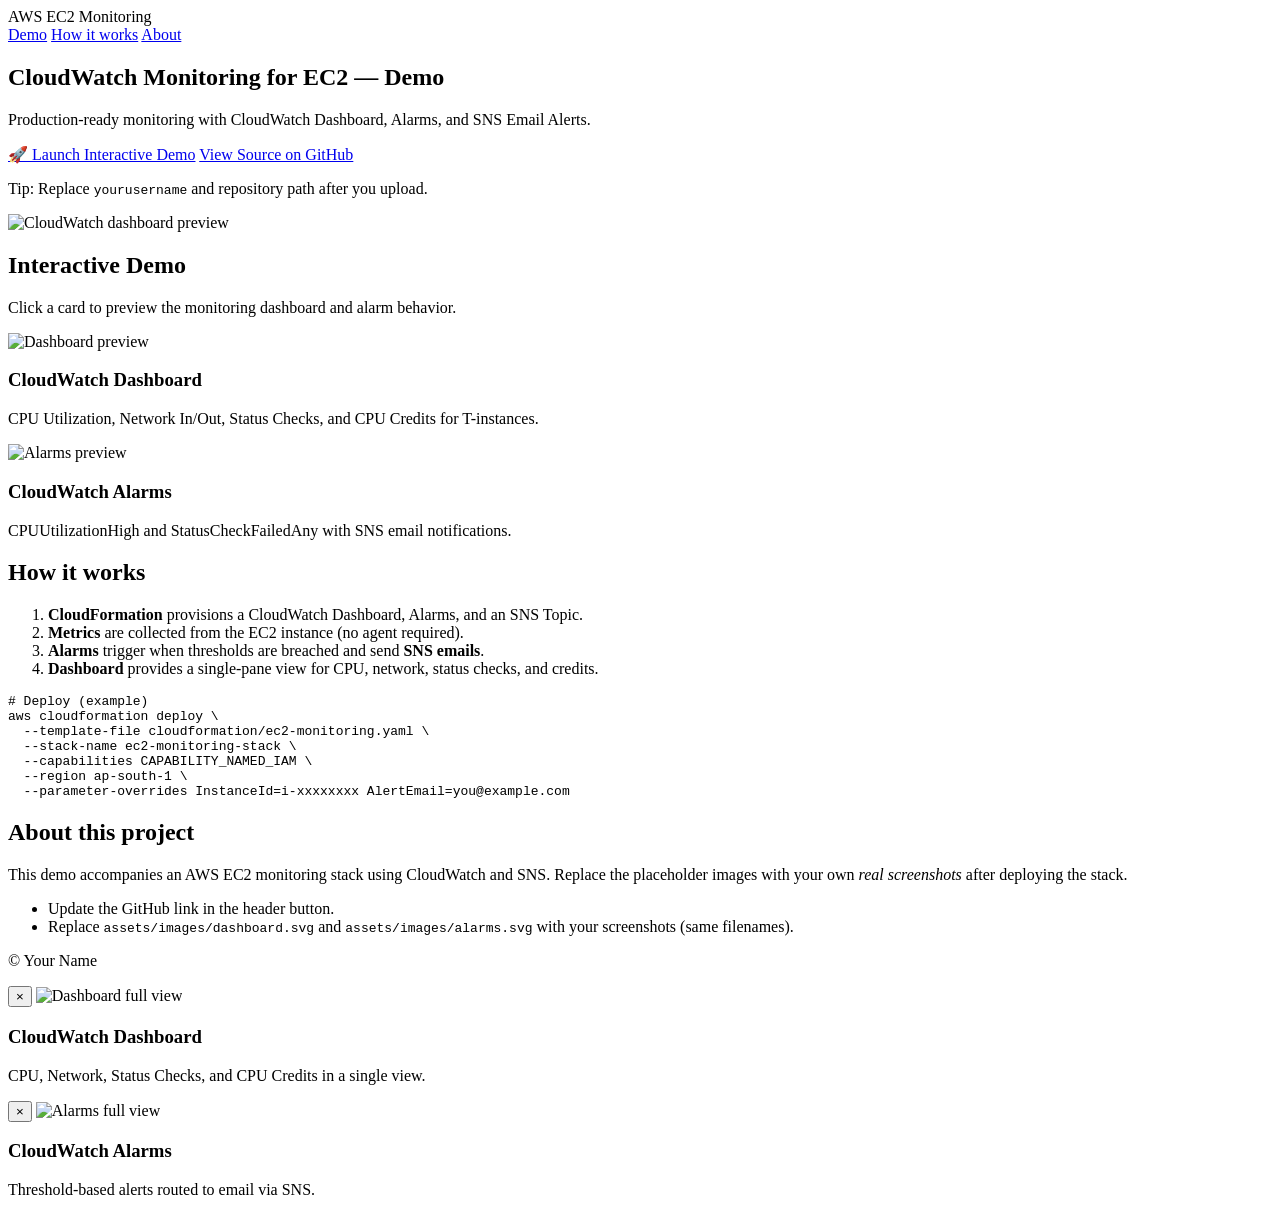
==== index.html @ 0c9a7126 "Add files via upload" ====
<!doctype html>
<html lang="en">
<head>
  <meta charset="utf-8">
  <meta name="viewport" content="width=device-width, initial-scale=1">
  <title>AWS EC2 Server Monitoring — Project Demo</title>
  <meta name="description" content="Demo of an AWS CloudWatch-based EC2 monitoring stack with alarms and dashboard.">
  <link rel="preconnect" href="https://fonts.googleapis.com">
  <link rel="preconnect" href="https://fonts.gstatic.com" crossorigin>
  <link href="https://fonts.googleapis.com/css2?family=Inter:wght@400;500;600;700;800&display=swap" rel="stylesheet">
  <link rel="stylesheet" href="css/styles.css">
</head>
<body>
  <header class="nav">
    <div class="container nav-inner">
      <div class="brand">AWS EC2 Monitoring</div>
      <nav class="links">
        <a href="#demo">Demo</a>
        <a href="#how-it-works">How it works</a>
        <a href="#about">About</a>
      </nav>
    </div>
  </header>

  <section class="hero container">
    <div class="hero-content">
      <h1>CloudWatch Monitoring for EC2 — Demo</h1>
      <p class="subtitle">
        Production-ready monitoring with CloudWatch Dashboard, Alarms, and SNS Email Alerts.
      </p>
      <div class="cta">
        <a class="btn btn-primary" href="#demo">🚀 Launch Interactive Demo</a>
        <a class="btn" href="https://github.com/yourusername/aws-server-monitoring-project" target="_blank" rel="noopener">View Source on GitHub</a>
      </div>
      <p class="note">Tip: Replace <code>yourusername</code> and repository path after you upload.</p>
    </div>
    <div class="hero-image">
      <img src="assets/images/dashboard.svg" alt="CloudWatch dashboard preview">
    </div>
  </section>

  <section id="demo" class="demo container">
    <h2>Interactive Demo</h2>
    <p>Click a card to preview the monitoring dashboard and alarm behavior.</p>
    <div class="grid">
      <div class="card" data-modal="#modal-dashboard">
        <img src="assets/images/dashboard.svg" alt="Dashboard preview">
        <div class="card-body">
          <h3>CloudWatch Dashboard</h3>
          <p>CPU Utilization, Network In/Out, Status Checks, and CPU Credits for T-instances.</p>
        </div>
      </div>
      <div class="card" data-modal="#modal-alarms">
        <img src="assets/images/alarms.svg" alt="Alarms preview">
        <div class="card-body">
          <h3>CloudWatch Alarms</h3>
          <p>CPUUtilizationHigh and StatusCheckFailedAny with SNS email notifications.</p>
        </div>
      </div>
    </div>
  </section>

  <section id="how-it-works" class="how container">
    <h2>How it works</h2>
    <ol>
      <li><strong>CloudFormation</strong> provisions a CloudWatch Dashboard, Alarms, and an SNS Topic.</li>
      <li><strong>Metrics</strong> are collected from the EC2 instance (no agent required).</li>
      <li><strong>Alarms</strong> trigger when thresholds are breached and send <strong>SNS emails</strong>.</li>
      <li><strong>Dashboard</strong> provides a single-pane view for CPU, network, status checks, and credits.</li>
    </ol>
    <div class="code">
<pre><code># Deploy (example)
aws cloudformation deploy \
  --template-file cloudformation/ec2-monitoring.yaml \
  --stack-name ec2-monitoring-stack \
  --capabilities CAPABILITY_NAMED_IAM \
  --region ap-south-1 \
  --parameter-overrides InstanceId=i-xxxxxxxx AlertEmail=you@example.com
</code></pre>
    </div>
  </section>

  <section id="about" class="about container">
    <h2>About this project</h2>
    <p>
      This demo accompanies an AWS EC2 monitoring stack using CloudWatch and SNS. 
      Replace the placeholder images with your own <em>real screenshots</em> after deploying the stack.
    </p>
    <ul>
      <li>Update the GitHub link in the header button.</li>
      <li>Replace <code>assets/images/dashboard.svg</code> and <code>assets/images/alarms.svg</code> with your screenshots (same filenames).</li>
    </ul>
    <p class="footer-note">© <span id="year"></span> Your Name</p>
  </section>

  <!-- Modals -->
  <div class="modal" id="modal-dashboard" aria-hidden="true">
    <div class="modal-dialog">
      <button class="close" data-close>×</button>
      <img src="assets/images/dashboard.svg" alt="Dashboard full view">
      <h3>CloudWatch Dashboard</h3>
      <p>CPU, Network, Status Checks, and CPU Credits in a single view.</p>
    </div>
  </div>

  <div class="modal" id="modal-alarms" aria-hidden="true">
    <div class="modal-dialog">
      <button class="close" data-close>×</button>
      <img src="assets/images/alarms.svg" alt="Alarms full view">
      <h3>CloudWatch Alarms</h3>
      <p>Threshold-based alerts routed to email via SNS.</p>
    </div>
  </div>

  <script src="js/main.js"></script>
</body>
</html>
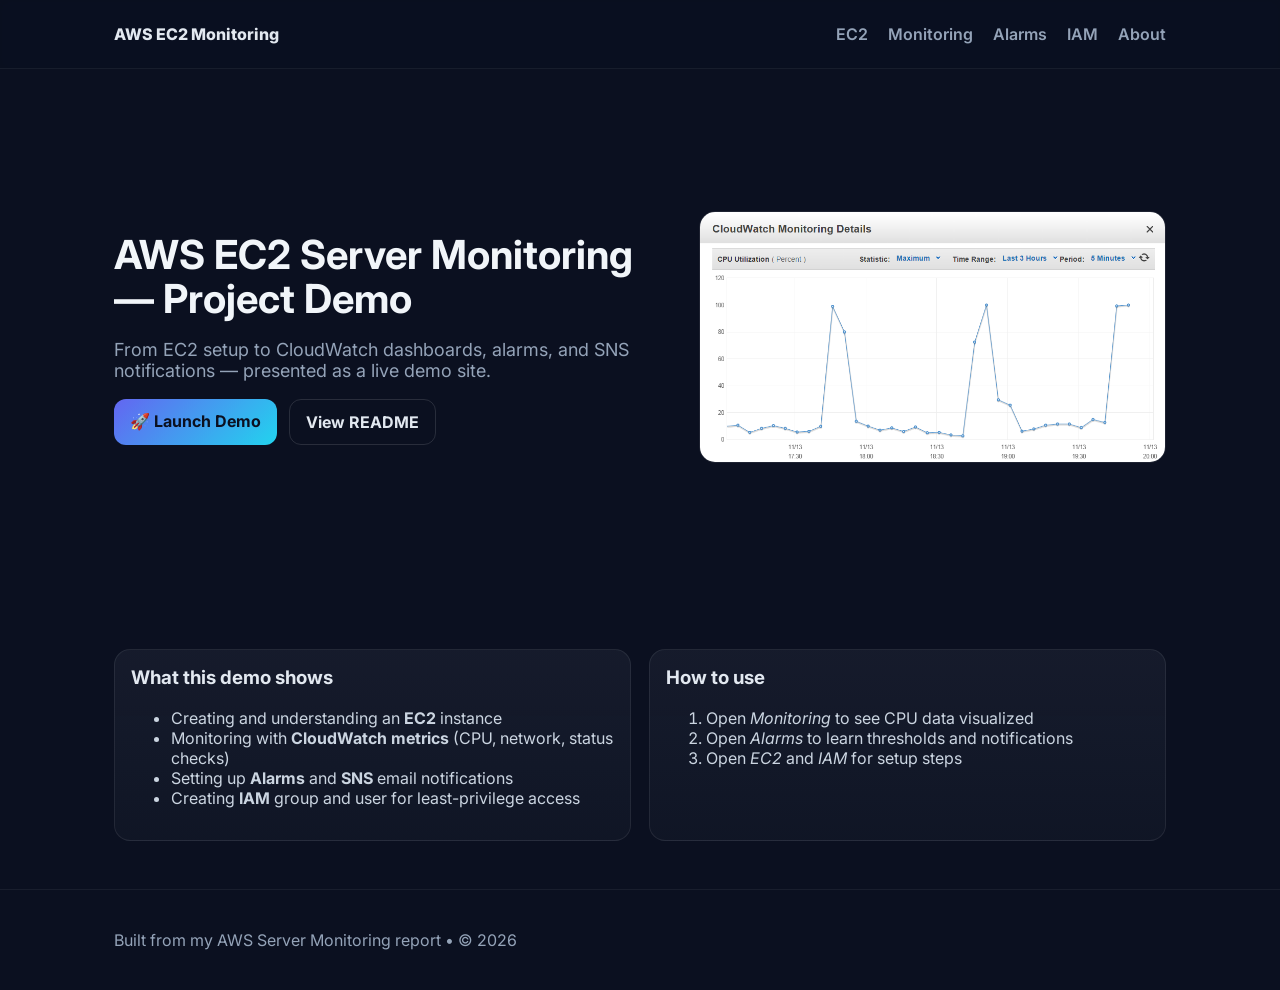
==== commit 5cbe9470: "Add files via upload" ====
--- a/index.html
+++ b/index.html
@@ -3,115 +3,68 @@
 <head>
   <meta charset="utf-8">
   <meta name="viewport" content="width=device-width, initial-scale=1">
-  <title>AWS EC2 Server Monitoring — Project Demo</title>
-  <meta name="description" content="Demo of an AWS CloudWatch-based EC2 monitoring stack with alarms and dashboard.">
+  <title>AWS EC2 Server Monitoring — Demo</title>
+  <meta name="description" content="AWS EC2 Server Monitoring project demo built from a report (EC2, CloudWatch, Alarms, SNS, IAM).">
   <link rel="preconnect" href="https://fonts.googleapis.com">
   <link rel="preconnect" href="https://fonts.gstatic.com" crossorigin>
-  <link href="https://fonts.googleapis.com/css2?family=Inter:wght@400;500;600;700;800&display=swap" rel="stylesheet">
+  <link href="https://fonts.googleapis.com/css2?family=Inter:wght@400;600;800&display=swap" rel="stylesheet">
   <link rel="stylesheet" href="css/styles.css">
 </head>
 <body>
-  <header class="nav">
-    <div class="container nav-inner">
-      <div class="brand">AWS EC2 Monitoring</div>
-      <nav class="links">
-        <a href="#demo">Demo</a>
-        <a href="#how-it-works">How it works</a>
-        <a href="#about">About</a>
-      </nav>
-    </div>
-  </header>
+<header class="nav">
+  <div class="container nav-inner">
+    <a class="brand" href="index.html">AWS EC2 Monitoring</a>
+    <nav class="links">
+      <a href="ec2.html">EC2</a>
+      <a href="monitoring.html">Monitoring</a>
+      <a href="alarms.html">Alarms</a>
+      <a href="iam.html">IAM</a>
+      <a href="index.html#about">About</a>
+    </nav>
+  </div>
+</header>
 
-  <section class="hero container">
-    <div class="hero-content">
-      <h1>CloudWatch Monitoring for EC2 — Demo</h1>
-      <p class="subtitle">
-        Production-ready monitoring with CloudWatch Dashboard, Alarms, and SNS Email Alerts.
-      </p>
-      <div class="cta">
-        <a class="btn btn-primary" href="#demo">🚀 Launch Interactive Demo</a>
-        <a class="btn" href="https://github.com/yourusername/aws-server-monitoring-project" target="_blank" rel="noopener">View Source on GitHub</a>
-      </div>
-      <p class="note">Tip: Replace <code>yourusername</code> and repository path after you upload.</p>
-    </div>
-    <div class="hero-image">
-      <img src="assets/images/dashboard.svg" alt="CloudWatch dashboard preview">
-    </div>
-  </section>
-
-  <section id="demo" class="demo container">
-    <h2>Interactive Demo</h2>
-    <p>Click a card to preview the monitoring dashboard and alarm behavior.</p>
-    <div class="grid">
-      <div class="card" data-modal="#modal-dashboard">
-        <img src="assets/images/dashboard.svg" alt="Dashboard preview">
-        <div class="card-body">
-          <h3>CloudWatch Dashboard</h3>
-          <p>CPU Utilization, Network In/Out, Status Checks, and CPU Credits for T-instances.</p>
-        </div>
-      </div>
-      <div class="card" data-modal="#modal-alarms">
-        <img src="assets/images/alarms.svg" alt="Alarms preview">
-        <div class="card-body">
-          <h3>CloudWatch Alarms</h3>
-          <p>CPUUtilizationHigh and StatusCheckFailedAny with SNS email notifications.</p>
-        </div>
-      </div>
-    </div>
-  </section>
-
-  <section id="how-it-works" class="how container">
-    <h2>How it works</h2>
-    <ol>
-      <li><strong>CloudFormation</strong> provisions a CloudWatch Dashboard, Alarms, and an SNS Topic.</li>
-      <li><strong>Metrics</strong> are collected from the EC2 instance (no agent required).</li>
-      <li><strong>Alarms</strong> trigger when thresholds are breached and send <strong>SNS emails</strong>.</li>
-      <li><strong>Dashboard</strong> provides a single-pane view for CPU, network, status checks, and credits.</li>
-    </ol>
-    <div class="code">
-<pre><code># Deploy (example)
-aws cloudformation deploy \
-  --template-file cloudformation/ec2-monitoring.yaml \
-  --stack-name ec2-monitoring-stack \
-  --capabilities CAPABILITY_NAMED_IAM \
-  --region ap-south-1 \
-  --parameter-overrides InstanceId=i-xxxxxxxx AlertEmail=you@example.com
-</code></pre>
-    </div>
-  </section>
-
-  <section id="about" class="about container">
-    <h2>About this project</h2>
-    <p>
-      This demo accompanies an AWS EC2 monitoring stack using CloudWatch and SNS. 
-      Replace the placeholder images with your own <em>real screenshots</em> after deploying the stack.
-    </p>
-    <ul>
-      <li>Update the GitHub link in the header button.</li>
-      <li>Replace <code>assets/images/dashboard.svg</code> and <code>assets/images/alarms.svg</code> with your screenshots (same filenames).</li>
-    </ul>
-    <p class="footer-note">© <span id="year"></span> Your Name</p>
-  </section>
-
-  <!-- Modals -->
-  <div class="modal" id="modal-dashboard" aria-hidden="true">
-    <div class="modal-dialog">
-      <button class="close" data-close>×</button>
-      <img src="assets/images/dashboard.svg" alt="Dashboard full view">
-      <h3>CloudWatch Dashboard</h3>
-      <p>CPU, Network, Status Checks, and CPU Credits in a single view.</p>
+<section class="hero container">
+  <div class="hero-content">
+    <h1>AWS EC2 Server Monitoring — Project Demo</h1>
+    <p class="subtitle">From EC2 setup to CloudWatch dashboards, alarms, and SNS notifications — presented as a live demo site.</p>
+    <div class="cta">
+      <a class="btn btn-primary" href="monitoring.html">🚀 Launch Demo</a>
+      <a class="btn" target="_blank" href="README.md">View README</a>
     </div>
   </div>
+  <div class="hero-image">
+    <img src="assets/images/cloud watch monitoring.png" alt="CloudWatch dashboard preview">
+  </div>
+</section>
 
-  <div class="modal" id="modal-alarms" aria-hidden="true">
-    <div class="modal-dialog">
-      <button class="close" data-close>×</button>
-      <img src="assets/images/alarms.svg" alt="Alarms full view">
-      <h3>CloudWatch Alarms</h3>
-      <p>Threshold-based alerts routed to email via SNS.</p>
-    </div>
+<section class="container grid-2">
+  <div class="card">
+    <h3>What this demo shows</h3>
+    <ul>
+      <li>Creating and understanding an <strong>EC2</strong> instance</li>
+      <li>Monitoring with <strong>CloudWatch metrics</strong> (CPU, network, status checks)</li>
+      <li>Setting up <strong>Alarms</strong> and <strong>SNS</strong> email notifications</li>
+      <li>Creating <strong>IAM</strong> group and user for least-privilege access</li>
+    </ul>
   </div>
+  <div class="card">
+    <h3>How to use</h3>
+    <ol>
+      <li>Open <em>Monitoring</em> to see CPU data visualized</li>
+      <li>Open <em>Alarms</em> to learn thresholds and notifications</li>
+      <li>Open <em>EC2</em> and <em>IAM</em> for setup steps</li>
+    </ol>
+  </div>
+</section>
 
-  <script src="js/main.js"></script>
+
+
+<footer class="footer">
+  <div class="container">
+    <p>Built from my AWS Server Monitoring report • © <span id="year"></span></p>
+  </div>
+</footer>
+<script src="js/main.js"></script>
 </body>
 </html>
--- a/css/styles.css
+++ b/css/styles.css
@@ -0,0 +1,29 @@
+*{box-sizing:border-box}html,body{margin:0;padding:0;font-family:'Inter',system-ui,Segoe UI,Roboto,Arial,sans-serif;color:#0f172a;background:#0b1020}
+a{color:inherit}
+.container{max-width:1100px;margin:0 auto;padding:24px}
+.nav{position:sticky;top:0;background:rgba(11,16,32,.9);backdrop-filter:saturate(180%) blur(6px);border-bottom:1px solid rgba(255,255,255,.06);z-index:10}
+.nav-inner{display:flex;align-items:center;justify-content:space-between}
+.brand{font-weight:800;color:#e2e8f0;text-decoration:none}
+.links a{color:#94a3b8;text-decoration:none;margin-left:16px;font-weight:600}
+.links a:hover{color:#e2e8f0}
+.hero{display:grid;grid-template-columns:1.2fr 1fr;gap:24px;align-items:center;min-height:60vh}
+.hero h1{font-size:40px;line-height:1.1;margin:0;color:#f1f5f9}
+.subtitle{color:#94a3b8;font-size:18px}
+.cta{display:flex;gap:12px;margin-top:18px}
+.btn{display:inline-block;padding:12px 16px;border-radius:12px;border:1px solid rgba(255,255,255,.12);text-decoration:none;color:#e2e8f0;font-weight:700}
+.btn:hover{border-color:rgba(255,255,255,.3)}
+.btn-primary{background:linear-gradient(135deg,#6366f1,#22d3ee);border:none;color:#0b1020}
+.hero-image img{width:100%;border-radius:16px;border:1px solid rgba(255,255,255,.08)}
+.grid-2{display:grid;grid-template-columns:repeat(2,1fr);gap:18px;margin-top:16px}
+.card{background:linear-gradient(180deg,rgba(148,163,184,.08),rgba(148,163,184,.04));border:1px solid rgba(255,255,255,.08);border-radius:16px;padding:16px;color:#cbd5e1}
+.card h3{color:#e2e8f0;margin-top:0}
+.page h1{color:#f1f5f9}
+.page h2{color:#e2e8f0}
+.page p,.page li{color:#cbd5e1}
+.steps li{margin:6px 0}
+.tip{margin:12px 0;padding:12px;border:1px dashed rgba(255,255,255,.2);border-radius:12px;color:#cbd5e1}
+.full{width:100%;border-radius:12px;border:1px solid rgba(255,255,255,.08);margin-top:12px}
+.chart-wrap{background:#0f172a;border:1px solid rgba(255,255,255,.08);border-radius:12px;padding:12px;margin:12px 0}
+.footer{border-top:1px solid rgba(255,255,255,.06);margin-top:24px}
+.footer p{color:#94a3b8}
+@media(max-width:900px){.hero{grid-template-columns:1fr}.grid-2{grid-template-columns:1fr}}
